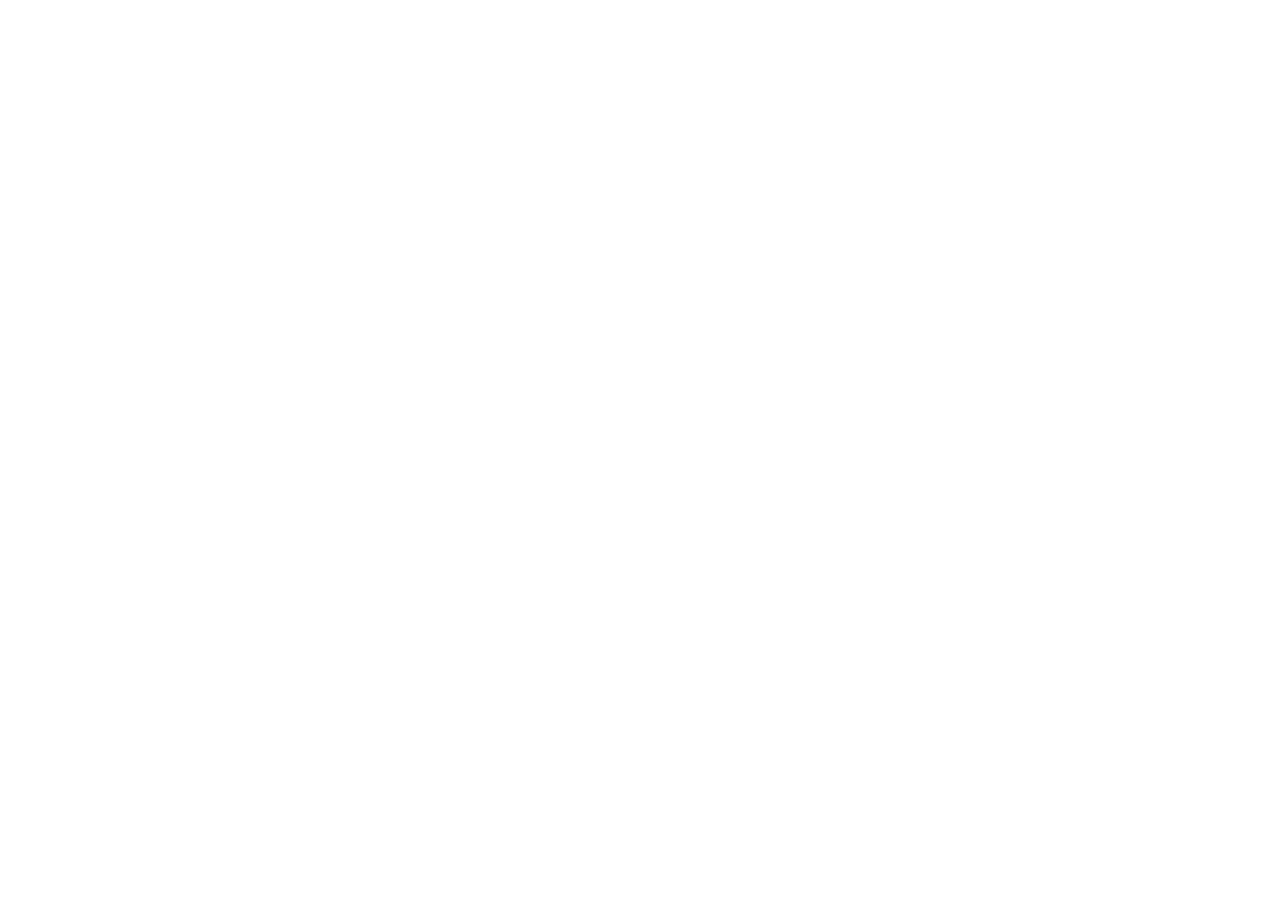
==== index.html @ 7601562f "adding angular and jquery libraries" ====
<!doctype html>
<html>
    <head>
        <title>Email Inbox</title>
    </head>
    <body>
        <script src="lib/angular.min.js"></script>
        <script src="lib/jquery-3.1.0.min.js"></script>
    </body>
</html>
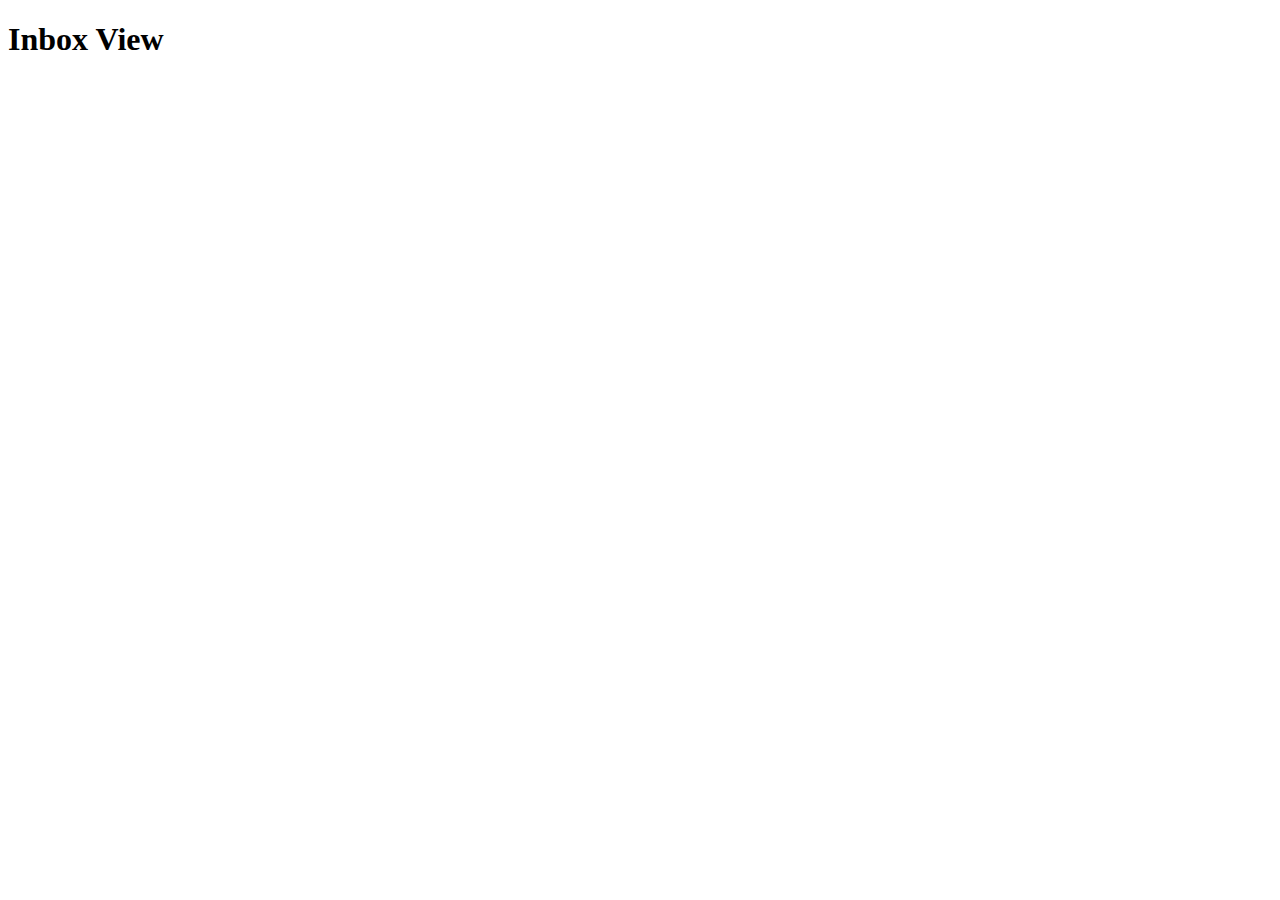
==== commit 660aebc2: "First view functionality in place" ====
--- a/index.html
+++ b/index.html
@@ -1,10 +1,22 @@
 <!doctype html>
-<html>
+<html ng-app="EmailApp">
     <head>
-        <title>Email Inbox</title>
+        <meta charset="utf-8">
+        <title>Email App</title>
+        <link href="css/style.css" rel="stylesheet">
     </head>
     <body>
+
+        <main class="main" role="main">
+            <div class="wrapper">
+                <div ng-view></div>
+            </div>
+        </main>
+
+        <script src="lib/jquery-3.1.0.min.js"></script>
         <script src="lib/angular.min.js"></script>
-        <script src="lib/jquery-3.1.0.min.js"></script>
+        <script src="lib/angular-route.min.js"></script>
+        <script src="js/app.js"></script>
+        <script src="js/controllers/inbox.js"></script>
     </body>
 </html>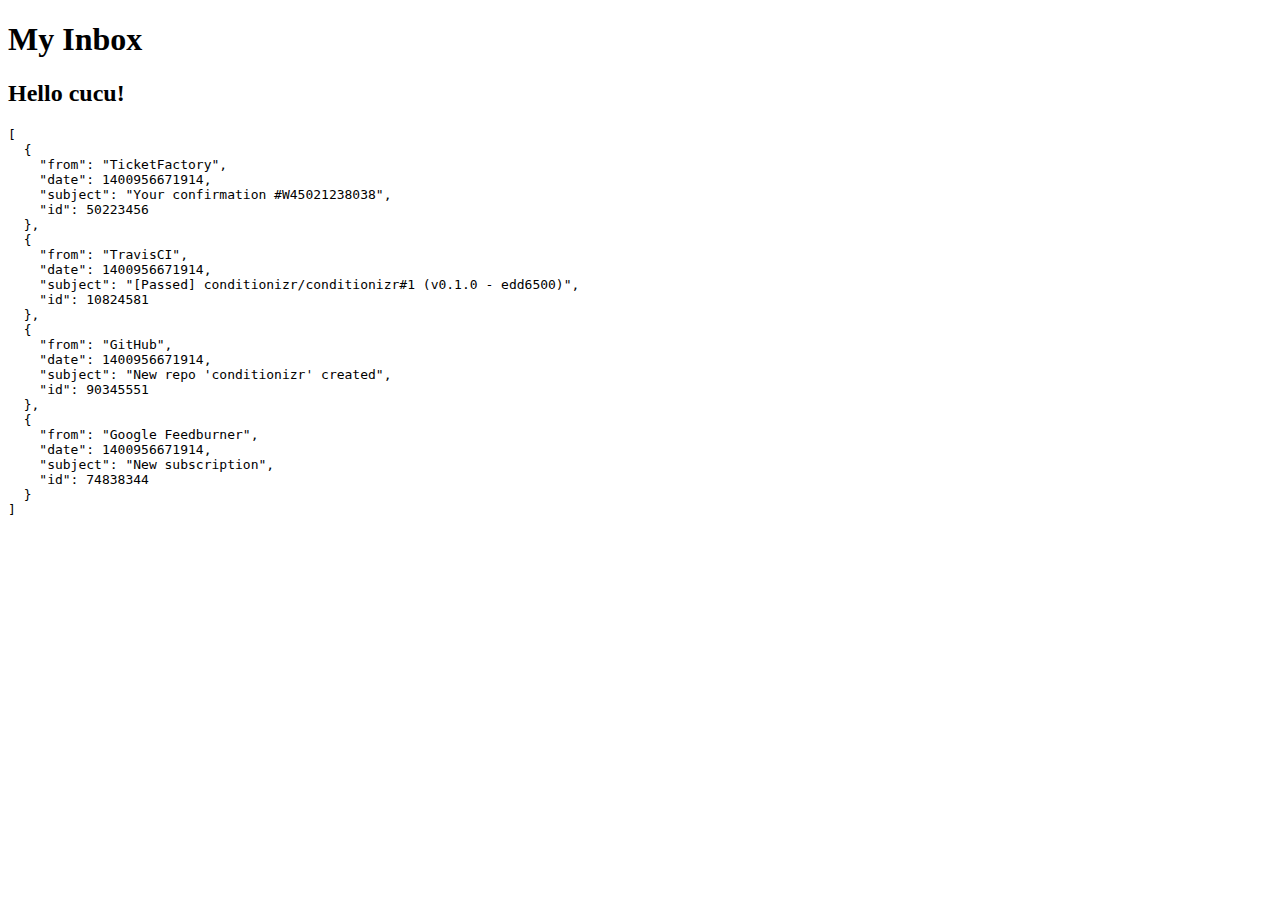
==== commit 717a8280: "First factory in place" ====
--- a/index.html
+++ b/index.html
@@ -18,5 +18,6 @@
         <script src="lib/angular-route.min.js"></script>
         <script src="js/app.js"></script>
         <script src="js/controllers/inbox.js"></script>
+        <script src="js/factories/InboxFactory.js"></script>
     </body>
 </html>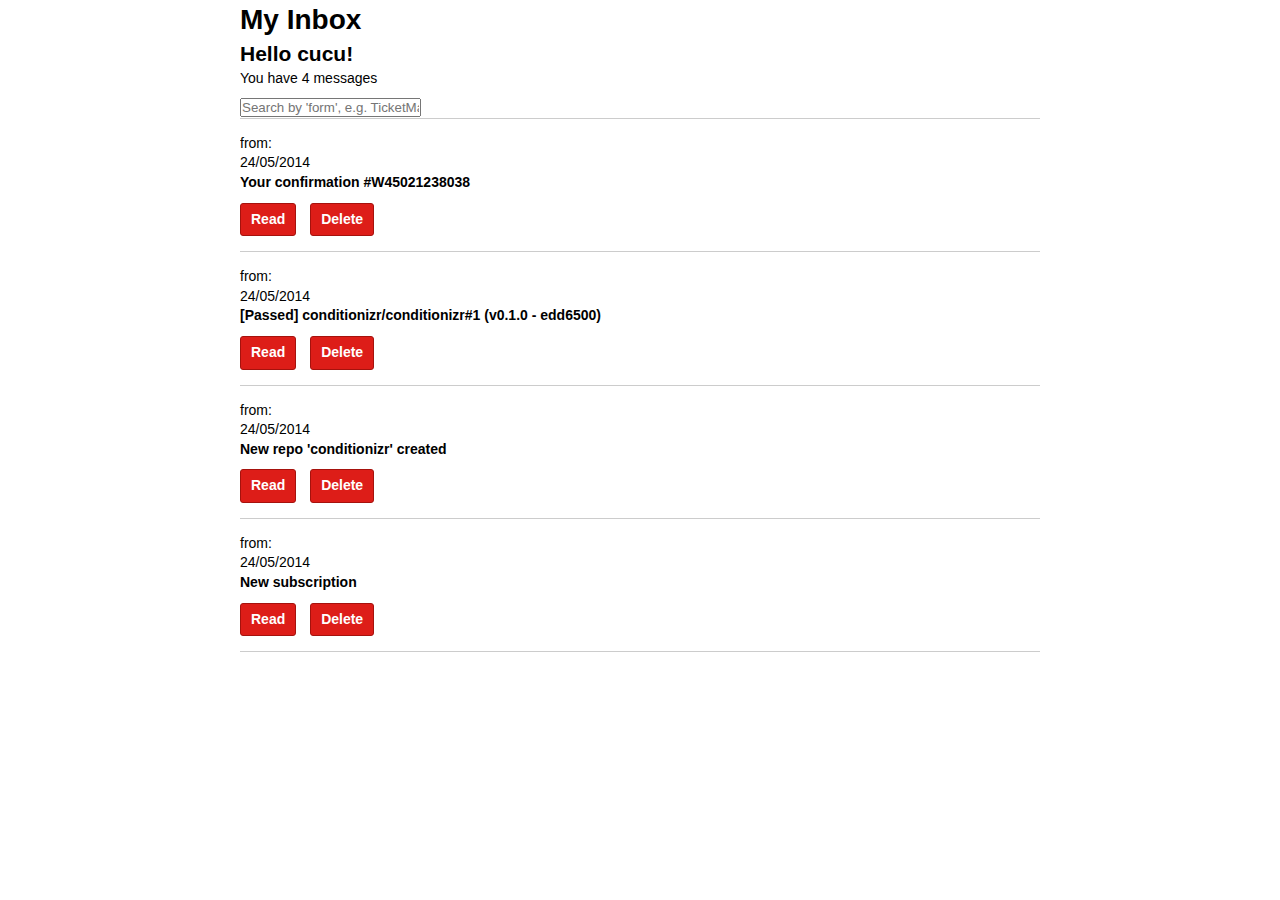
==== commit 81cd9026: "Inbox Directive added and connected with the factory" ====
--- a/index.html
+++ b/index.html
@@ -19,5 +19,6 @@
         <script src="js/app.js"></script>
         <script src="js/controllers/inbox.js"></script>
         <script src="js/factories/InboxFactory.js"></script>
+        <script src="js/directives/inbox.js"></script>
     </body>
 </html>--- a/css/style.css
+++ b/css/style.css
@@ -0,0 +1,137 @@
+* {
+  box-sizing: border-box;
+  margin: 0;
+  padding: 0;
+}
+body {
+  font: 300 14px/1.4 'Helvetica Neue', Helvetica, Arial, sans-serif;
+}
+.wrapper {
+  margin: 0 auto;
+  max-width: 800px;
+  width: 96%;
+}
+ul,
+ol {
+  list-style: none;
+}
+
+/**
+ * header
+ */
+.header {
+  padding: 25px 0;
+  background: #f5f5f5;
+  border-bottom: 1px solid #ddd;
+  margin: 0 0 10px;
+}
+.header-text {
+  font-weight: 900;
+}
+.header-text img {
+  width: 150px;
+}
+
+/**
+ * inbox
+ */
+.inbox {
+
+}
+.inbox-list {
+
+}
+.inbox-list li {
+  border-top: 1px solid #ccc;
+  padding: 15px 0;
+}
+.inbox-list li:last-child {
+  border-bottom: 1px solid #ccc;
+}
+.inbox-count {
+  margin: 0 0 10px 0;
+}
+.inbox-search {
+  border: 1px solid #ccc;
+  border-radius: 3px;
+  padding: 6px 10px;
+  margin: 0 0 10px 0;
+  width: 250px;
+  box-shadow: 0 1px 2px rgba(0,0,0,.1);
+}
+.inbox-search:focus {
+  outline: 0;
+  border-color: #aaa;
+}
+.inbox-list--actions {
+  margin: 10px 0 0;
+}
+.inbox-list--subject {
+  font-weight: 900;
+}
+.inbox-list--actions a {
+  margin: 0 10px 0 0;
+  font-weight: 900;
+  display: inline-block;
+  text-decoration: none;
+  border: 1px solid #a6120d;
+  border-radius: 3px;
+  padding: 6px 10px;
+  color: #fff;
+  background: #dd1d18;
+}
+.inbox-list--actions a:hover {
+  background: #a6120d;
+}
+
+/**
+ * email
+ */
+.email {
+
+}
+.email-info {
+  border-top: 1px solid #ccc;
+  border-bottom: 1px solid #ccc;
+  padding: 15px 0;
+}
+.email-content {
+  margin: 15px 0;
+}
+.email-content p {
+  margin: 0 0 10px;
+}
+.email-reply,
+.email-response a,
+.email-back {
+  margin: 10px 10px 0 0;
+  font-weight: 900;
+  display: inline-block;
+  text-decoration: none;
+  border: 1px solid #a6120d;
+  border-radius: 3px;
+  padding: 6px 10px;
+  color: #fff;
+  background: #dd1d18;
+}
+.email-reply:hover,
+.email-response a:hover,
+.email-back:hover {
+  background: #a6120d;
+}
+.email-response {
+  margin: 0 0 25px;
+}
+.email-response--text {
+  border: 1px solid #ccc;
+  border-radius: 3px;
+  padding: 6px 10px;
+  color: #222;
+  width: 100%;
+  max-width: 100%;
+  min-height: 100px;
+  outline: 0;
+}
+.email-response--text:focus {
+  border-color: #aaa;
+}